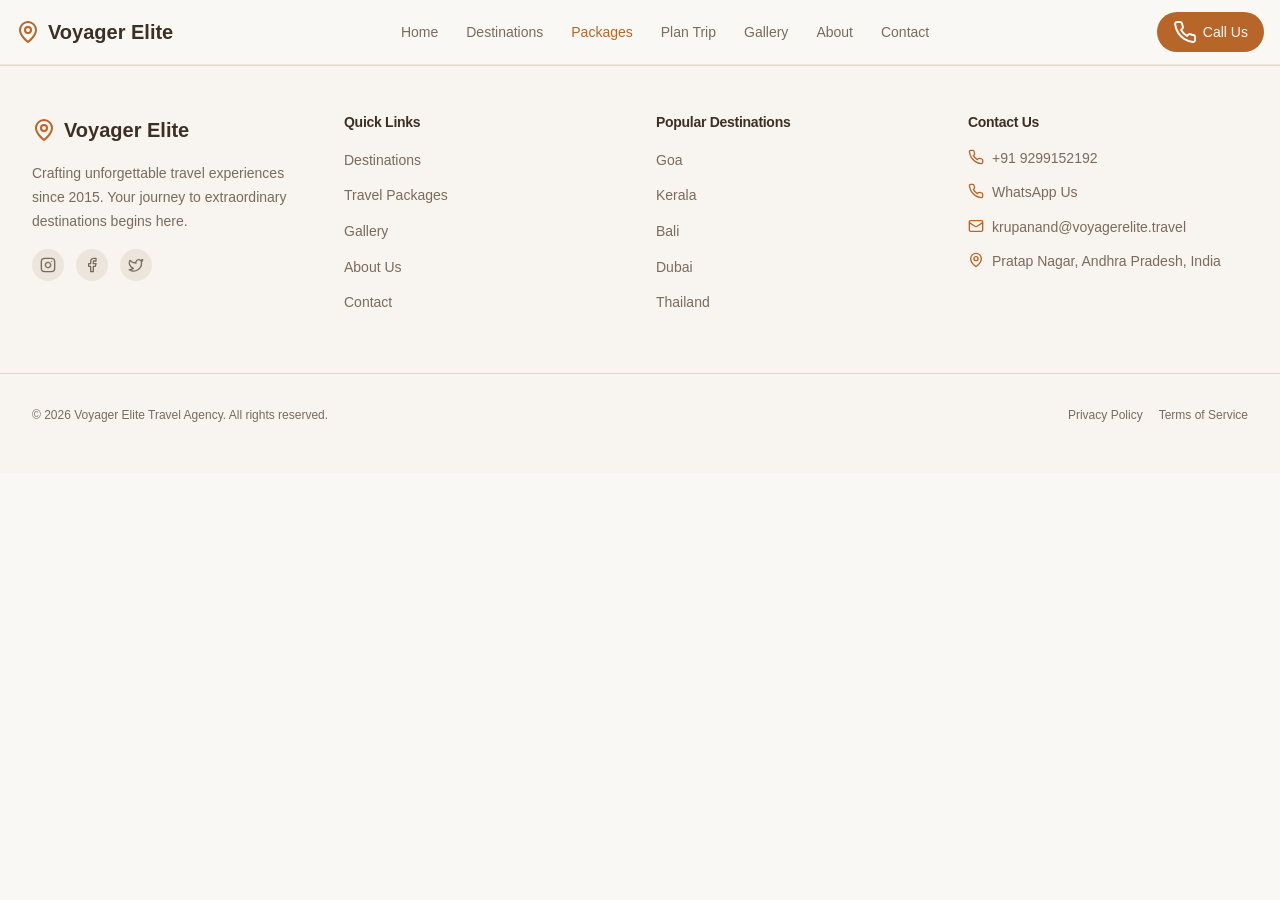
==== package/index.html @ 2c1c0d77 "Add files via upload" ====
<!DOCTYPE html>
<html lang="en">
<head>
  <meta charset="utf-8">
  <meta name="viewport" content="width=device-width, initial-scale=1.0">
  <title>Loading...</title>
  <meta name="description" content="">
  <meta property="og:title" content="Loading...">
  <link rel="stylesheet" href="../css/styles.css">
</head>
<body>
  <div id="site-header"></div>
  <main id="package-detail"></main>
  <div id="site-footer"></div>
  <script src="../js/config.js"></script>
  <script src="../js/data.js"></script>
  <script src="../js/layout.js"></script>
  <script src="../js/forms.js"></script>
  <script src="../js/app.js"></script>
  <script>
    VE.initLayout("packages");
    VE_APP.renderPackageDetail();
  </script>

  <div id="toast"></div>
</body>
</html>
---- css/styles.css ----
/* Voyager Elite — Static Site Styles */
:root {
  --radius: 0.75rem;
  --background: #faf8f5;
  --foreground: #3d2f24;
  --card: #ffffff;
  --primary: #b8652a;
  --primary-foreground: #faf8f5;
  --secondary: #f0ebe3;
  --muted: #ebe5dc;
  --muted-foreground: #7a6b5c;
  --border: #e0d8cc;
  --destructive: #c0392b;
  --shadow: 0 10px 25px -5px rgba(61, 47, 36, 0.08);
  --shadow-lg: 0 20px 40px -10px rgba(61, 47, 36, 0.12);
}

*, *::before, *::after { box-sizing: border-box; margin: 0; padding: 0; }

html { scroll-behavior: smooth; }

body {
  font-family: -apple-system, BlinkMacSystemFont, "Segoe UI", Roboto, "Helvetica Neue", Arial, sans-serif;
  background: var(--background);
  color: var(--foreground);
  line-height: 1.6;
  -webkit-font-smoothing: antialiased;
}

img { max-width: 100%; display: block; }
a { color: inherit; text-decoration: none; }
ul { list-style: none; }

h1, h2, h3, h4 { font-weight: 600; letter-spacing: -0.02em; line-height: 1.2; }

.container { max-width: 80rem; margin: 0 auto; padding: 0 1rem; }
@media (min-width: 640px) { .container { padding: 0 1.5rem; } }
@media (min-width: 1024px) { .container { padding: 0 2rem; } }

/* Header */
.site-header {
  position: sticky; top: 0; z-index: 50;
  background: rgba(250, 248, 245, 0.85);
  backdrop-filter: blur(12px);
  border-bottom: 1px solid rgba(224, 216, 204, 0.6);
}
.header-inner {
  display: flex; align-items: center; justify-content: space-between;
  height: 4rem; max-width: 80rem; margin: 0 auto; padding: 0 1rem;
}
.logo { display: flex; align-items: center; gap: 0.5rem; font-size: 1.25rem; font-weight: 600; }
.logo svg { color: var(--primary); width: 1.5rem; height: 1.5rem; }
.nav-desktop { display: none; gap: 0.25rem; }
@media (min-width: 768px) { .nav-desktop { display: flex; } }
.nav-desktop a {
  padding: 0.5rem 0.75rem; font-size: 0.875rem; border-radius: 0.375rem;
  color: var(--muted-foreground); transition: color 0.2s;
}
.nav-desktop a:hover, .nav-desktop a.active { color: var(--primary); font-weight: 500; }
.btn-call {
  display: none; align-items: center; gap: 0.375rem;
  background: var(--primary); color: var(--primary-foreground);
  padding: 0.5rem 1rem; border-radius: 9999px; font-size: 0.875rem; font-weight: 500;
  transition: background 0.2s;
}
@media (min-width: 768px) { .btn-call { display: inline-flex; } }
.btn-call:hover { background: #a05824; }
.menu-toggle { display: flex; padding: 0.5rem; border: none; background: none; cursor: pointer; }
@media (min-width: 768px) { .menu-toggle { display: none; } }
.nav-mobile {
  display: none; border-top: 1px solid var(--border); padding: 0.5rem 1rem 1rem;
  background: var(--background);
}
.nav-mobile.open { display: block; }
.nav-mobile a {
  display: block; padding: 0.625rem 0.75rem; font-size: 0.875rem;
  color: var(--muted-foreground); border-radius: 0.375rem;
}
.nav-mobile a:hover, .nav-mobile a.active { background: rgba(184, 101, 42, 0.1); color: var(--primary); }

/* Footer */
.site-footer { border-top: 1px solid var(--border); background: rgba(240, 235, 227, 0.3); padding: 3rem 0; }
.footer-grid { display: grid; gap: 2rem; }
@media (min-width: 768px) { .footer-grid { grid-template-columns: repeat(2, 1fr); } }
@media (min-width: 1024px) { .footer-grid { grid-template-columns: repeat(4, 1fr); } }
.footer-brand p { font-size: 0.875rem; color: var(--muted-foreground); margin-top: 1rem; line-height: 1.7; }
.social-links { display: flex; gap: 0.75rem; margin-top: 1rem; }
.social-links a {
  display: flex; align-items: center; justify-content: center;
  width: 2rem; height: 2rem; border-radius: 9999px;
  background: var(--muted); color: var(--muted-foreground); transition: color 0.2s;
}
.social-links a:hover { color: var(--primary); }
.footer-col h4 { font-size: 0.875rem; margin-bottom: 1rem; }
.footer-col ul li { margin-bottom: 0.625rem; }
.footer-col a { font-size: 0.875rem; color: var(--muted-foreground); transition: color 0.2s; }
.footer-col a:hover { color: var(--foreground); }
.footer-contact a, .footer-contact p {
  display: flex; align-items: flex-start; gap: 0.5rem;
  font-size: 0.875rem; color: var(--muted-foreground); margin-bottom: 0.75rem;
}
.footer-contact svg { color: var(--primary); flex-shrink: 0; width: 1rem; height: 1rem; margin-top: 0.125rem; }
.footer-bottom {
  margin-top: 3rem; padding-top: 2rem; border-top: 1px solid var(--border);
  display: flex; flex-direction: column; align-items: center; gap: 1rem;
  font-size: 0.75rem; color: var(--muted-foreground);
}
@media (min-width: 640px) { .footer-bottom { flex-direction: row; justify-content: space-between; } }

/* Buttons */
.btn {
  display: inline-flex; align-items: center; justify-content: center; gap: 0.5rem;
  padding: 0.625rem 1.25rem; border-radius: var(--radius); font-size: 0.875rem;
  font-weight: 500; border: none; cursor: pointer; transition: all 0.2s;
}
.btn-primary { background: var(--primary); color: var(--primary-foreground); }
.btn-primary:hover { background: #a05824; }
.btn-outline { background: transparent; border: 1px solid var(--border); color: var(--foreground); }
.btn-outline:hover { background: var(--secondary); }
.btn-white { background: rgba(255,255,255,0.1); border: 2px solid rgba(255,255,255,0.4); color: white; backdrop-filter: blur(4px); }
.btn-white:hover { background: rgba(255,255,255,0.2); }
.btn-rounded { border-radius: 9999px; }
.btn-lg { padding: 0.75rem 1.5rem; }
.btn:disabled { opacity: 0.6; cursor: not-allowed; }
.btn-full { width: 100%; }

/* Cards */
.card {
  background: var(--card); border-radius: 1rem; overflow: hidden;
  box-shadow: var(--shadow); transition: box-shadow 0.3s, transform 0.3s;
}
.card:hover { box-shadow: var(--shadow-lg); }
.card-body { padding: 1.25rem; }
.card-flat { background: rgba(240, 235, 227, 0.3); box-shadow: none; }

/* Hero sections */
.page-hero {
  position: relative; height: 20rem; overflow: hidden;
}
@media (min-width: 640px) { .page-hero { height: 25rem; } }
.page-hero img { width: 100%; height: 100%; object-fit: cover; }
.page-hero .overlay {
  position: absolute; inset: 0; background: rgba(0,0,0,0.5);
  display: flex; flex-direction: column; align-items: center; justify-content: center;
  text-align: center; color: white; padding: 1rem;
}
.page-hero h1 { font-size: 2rem; }
@media (min-width: 640px) { .page-hero h1 { font-size: 3rem; } }
.page-hero p { margin-top: 0.75rem; max-width: 36rem; font-size: 1.125rem; color: rgba(255,255,255,0.9); }

.home-hero { height: 600px; }
@media (min-width: 640px) { .home-hero { height: 700px; } }
.hero-slide {
  position: absolute; inset: 0; opacity: 0; transition: opacity 1s;
}
.hero-slide.active { opacity: 1; }
.hero-slide img { width: 100%; height: 100%; object-fit: cover; }
.hero-slide .gradient {
  position: absolute; inset: 0;
  background: linear-gradient(to top, rgba(0,0,0,0.7), rgba(0,0,0,0.3), transparent);
}
.hero-content {
  position: relative; z-index: 10; display: flex; flex-direction: column;
  align-items: center; justify-content: center; height: 100%;
  text-align: center; color: white; padding: 1rem;
}
.hero-content h1 { font-size: 2.25rem; max-width: 56rem; }
@media (min-width: 640px) { .hero-content h1 { font-size: 3rem; } }
@media (min-width: 768px) { .hero-content h1 { font-size: 3.75rem; } }
.hero-content p { margin-top: 1rem; max-width: 42rem; font-size: 1.125rem; color: rgba(255,255,255,0.9); }
@media (min-width: 640px) { .hero-content p { font-size: 1.25rem; } }
.hero-actions { margin-top: 2rem; display: flex; flex-wrap: wrap; gap: 1rem; justify-content: center; }
.hero-dots {
  position: absolute; bottom: 2rem; left: 50%; transform: translateX(-50%);
  display: flex; gap: 0.5rem; z-index: 10;
}
.hero-dots button {
  width: 0.625rem; height: 0.625rem; border-radius: 9999px; border: none;
  background: rgba(255,255,255,0.5); cursor: pointer; transition: all 0.3s; padding: 0;
}
.hero-dots button.active { background: white; width: 2rem; }

/* Sections */
.section { padding: 4rem 0; }
@media (min-width: 640px) { .section { padding: 6rem 0; } }
.section-header { margin-bottom: 2rem; }
.section-header.center { text-align: center; }
.section-header h2 { font-size: 1.875rem; }
@media (min-width: 640px) { .section-header h2 { font-size: 2.25rem; } }
.section-header p { margin-top: 0.5rem; color: var(--muted-foreground); }
.section-header.center p { max-width: 42rem; margin-left: auto; margin-right: auto; }

/* Grids */
.grid-2 { display: grid; gap: 1.5rem; }
@media (min-width: 640px) { .grid-2 { grid-template-columns: repeat(2, 1fr); } }
.grid-3 { display: grid; gap: 1.5rem; }
@media (min-width: 640px) { .grid-3 { grid-template-columns: repeat(2, 1fr); } }
@media (min-width: 1024px) { .grid-3 { grid-template-columns: repeat(3, 1fr); } }
.grid-4 { display: grid; gap: 1.5rem; }
@media (min-width: 640px) { .grid-4 { grid-template-columns: repeat(2, 1fr); } }
@media (min-width: 1024px) { .grid-4 { grid-template-columns: repeat(4, 1fr); } }

/* Package cards */
.pkg-scroll-wrap { position: relative; }
.pkg-scroll {
  display: flex; gap: 1.5rem; overflow-x: auto; padding-bottom: 1rem;
  scroll-snap-type: x mandatory; scrollbar-width: none;
}
.pkg-scroll::-webkit-scrollbar { display: none; }
.pkg-card { min-width: 300px; max-width: 340px; flex-shrink: 0; scroll-snap-align: start; }
.pkg-card .img-wrap { position: relative; height: 12rem; overflow: hidden; }
.pkg-card img { width: 100%; height: 100%; object-fit: cover; transition: transform 0.5s; }
.pkg-card:hover img { transform: scale(1.1); }
.badge {
  position: absolute; top: 0.75rem; right: 0.75rem;
  background: rgba(255,255,255,0.9); padding: 0.25rem 0.75rem;
  border-radius: 9999px; font-size: 0.75rem; font-weight: 500;
}
.badge-featured { left: 0.75rem; right: auto; background: var(--primary); color: white; }
.price { font-size: 1.125rem; font-weight: 700; color: var(--primary); }
.price small { font-size: 0.75rem; font-weight: 400; color: var(--muted-foreground); }
.meta { display: flex; gap: 0.75rem; font-size: 0.75rem; color: var(--muted-foreground); margin-top: 0.75rem; }
.meta span { display: flex; align-items: center; gap: 0.25rem; }
.scroll-btns { display: none; gap: 0.5rem; }
@media (min-width: 640px) { .scroll-btns { display: flex; } }
.scroll-btns button {
  width: 2.5rem; height: 2.5rem; border: 1px solid var(--border);
  border-radius: var(--radius); background: var(--card); cursor: pointer;
  display: flex; align-items: center; justify-content: center;
}

/* Destination cards */
.dest-card .img-wrap { aspect-ratio: 16/10; overflow: hidden; }
.dest-card img { width: 100%; height: 100%; object-fit: cover; transition: transform 0.7s; }
.dest-card:hover img { transform: scale(1.1); }
.link-arrow { display: inline-flex; align-items: center; gap: 0.25rem; font-size: 0.875rem; font-weight: 500; color: var(--primary); margin-top: 0.75rem; }

/* Forms */
.form-group { margin-bottom: 1rem; }
.form-group label { display: block; font-size: 0.875rem; font-weight: 500; margin-bottom: 0.375rem; }
.form-group input, .form-group textarea, .form-group select {
  width: 100%; padding: 0.625rem 0.75rem; border: 1px solid var(--border);
  border-radius: var(--radius); font-size: 0.875rem; background: var(--card);
  color: var(--foreground); font-family: inherit;
}
.form-group input:focus, .form-group textarea:focus { outline: 2px solid var(--primary); outline-offset: 1px; }
.form-row { display: grid; gap: 1rem; }
@media (min-width: 640px) { .form-row { grid-template-columns: 1fr 1fr; } }

/* Detail pages */
.detail-hero { height: 400px; }
@media (min-width: 640px) { .detail-hero { height: 520px; } }
.detail-hero .overlay-bottom {
  position: absolute; inset: 0;
  background: linear-gradient(to top, rgba(0,0,0,0.7), rgba(0,0,0,0.3), transparent);
}
.detail-hero .content {
  position: absolute; bottom: 0; left: 0; right: 0;
  padding: 1.5rem; color: white;
}
@media (min-width: 640px) { .detail-hero .content { padding: 3rem; } }
.back-link { display: inline-flex; align-items: center; gap: 0.25rem; font-size: 0.875rem; color: rgba(255,255,255,0.8); margin-bottom: 1rem; }
.back-link:hover { color: white; }
.detail-layout { display: grid; gap: 3rem; }
@media (min-width: 1024px) { .detail-layout { grid-template-columns: 2fr 1fr; } }
.highlight-item {
  display: flex; gap: 0.75rem; padding: 1rem; border-radius: 0.5rem;
  background: rgba(240, 235, 227, 0.3);
}
.todo-item {
  display: flex; gap: 0.75rem; padding: 1rem; border: 1px solid var(--border); border-radius: 0.5rem;
}
.todo-num {
  width: 1.5rem; height: 1.5rem; border-radius: 9999px; flex-shrink: 0;
  background: rgba(184, 101, 42, 0.1); color: var(--primary);
  display: flex; align-items: center; justify-content: center; font-size: 0.75rem; font-weight: 600;
}
.gallery-grid { display: grid; gap: 0.75rem; grid-template-columns: repeat(2, 1fr); }
@media (min-width: 1024px) { .gallery-grid { grid-template-columns: repeat(3, 1fr); } }
.gallery-grid img { width: 100%; aspect-ratio: 4/3; object-fit: cover; border-radius: 0.5rem; transition: transform 0.5s; }
.gallery-grid img:hover { transform: scale(1.05); }
.sidebar-card { position: sticky; top: 6rem; }
.sidebar-card .price-big { font-size: 1.875rem; font-weight: 700; color: var(--primary); }
.info-row { display: flex; justify-content: space-between; font-size: 0.875rem; padding: 0.375rem 0; }
.info-row span:first-child { color: var(--muted-foreground); }

.itinerary-day { display: flex; gap: 1rem; padding: 1.25rem; }
.day-num {
  width: 2.5rem; height: 2.5rem; border-radius: 9999px; flex-shrink: 0;
  background: rgba(184, 101, 42, 0.1); color: var(--primary);
  display: flex; align-items: center; justify-content: center; font-weight: 700; font-size: 0.875rem;
}
.inclusion-card { padding: 1.25rem; border-radius: var(--radius); }
.inclusion-card.green { background: rgba(34, 197, 94, 0.05); }
.inclusion-card.red { background: rgba(239, 68, 68, 0.05); }
.inclusion-card li { display: flex; gap: 0.5rem; font-size: 0.875rem; color: var(--muted-foreground); margin-bottom: 0.5rem; }

/* Gallery masonry */
.gallery-filters { display: flex; flex-wrap: wrap; gap: 0.5rem; justify-content: center; margin-bottom: 2rem; }
.filter-pill {
  padding: 0.5rem 1rem; border-radius: 9999px; font-size: 0.875rem; font-weight: 500;
  border: none; cursor: pointer; background: var(--secondary); color: var(--foreground);
  transition: all 0.2s;
}
.filter-pill.active { background: var(--primary); color: white; }
.masonry { columns: 1; column-gap: 1rem; }
@media (min-width: 640px) { .masonry { columns: 2; } }
@media (min-width: 1024px) { .masonry { columns: 3; } }
.masonry-item {
  break-inside: avoid; margin-bottom: 1rem; border-radius: 0.75rem;
  overflow: hidden; position: relative; cursor: pointer;
}
.masonry-item img { width: 100%; transition: transform 0.7s; }
.masonry-item:hover img { transform: scale(1.1); }
.masonry-item .caption {
  position: absolute; bottom: 0; left: 0; right: 0; padding: 1rem;
  background: linear-gradient(to top, rgba(0,0,0,0.6), transparent);
  color: white; opacity: 0; transition: opacity 0.3s;
}
.masonry-item:hover .caption { opacity: 1; }

/* Testimonials */
.testimonial-card { padding: 1.5rem; }
.stars { display: flex; gap: 0.125rem; margin-bottom: 0.75rem; color: var(--primary); }
.testimonial-author { display: flex; align-items: center; gap: 0.75rem; margin-top: 1rem; }
.avatar {
  width: 2.25rem; height: 2.25rem; border-radius: 9999px;
  background: rgba(184, 101, 42, 0.1); color: var(--primary);
  display: flex; align-items: center; justify-content: center; font-weight: 600; font-size: 0.875rem;
}

/* Stats */
.stats-bar { background: rgba(184, 101, 42, 0.05); border-radius: 1rem; padding: 2rem; text-align: center; }
.stats-bar .stat-value { font-size: 1.875rem; font-weight: 700; color: var(--primary); }
.stats-bar .stat-label { font-size: 0.875rem; color: var(--muted-foreground); margin-top: 0.25rem; }

/* Contact methods */
.contact-method {
  display: block; text-align: center; padding: 1.5rem; border-radius: 0.75rem;
  border: 1px solid var(--border); background: var(--card); transition: box-shadow 0.2s;
}
.contact-method:hover { box-shadow: var(--shadow); }
.contact-icon {
  width: 3rem; height: 3rem; border-radius: 9999px; margin: 0 auto;
  display: flex; align-items: center; justify-content: center;
}
.contact-icon.blue { background: #eff6ff; color: #2563eb; }
.contact-icon.green { background: #f0fdf4; color: #16a34a; }
.contact-icon.amber { background: #fffbeb; color: #d97706; }
.contact-icon.red { background: #fef2f2; color: #dc2626; }

/* Modal */
.modal-overlay {
  display: none; position: fixed; inset: 0; z-index: 100;
  background: rgba(0,0,0,0.5); align-items: center; justify-content: center; padding: 1rem;
}
.modal-overlay.open { display: flex; }
.modal {
  background: var(--card); border-radius: 1rem; padding: 1.5rem;
  max-width: 28rem; width: 100%; max-height: 90vh; overflow-y: auto;
  box-shadow: var(--shadow-lg);
}
.modal-header { display: flex; justify-content: space-between; align-items: center; margin-bottom: 1rem; }
.modal-close { background: none; border: none; font-size: 1.5rem; cursor: pointer; color: var(--muted-foreground); }

/* Toast */
.toast {
  position: fixed; bottom: 1.5rem; right: 1.5rem; z-index: 200;
  padding: 0.75rem 1.25rem; border-radius: var(--radius);
  background: var(--foreground); color: var(--background);
  font-size: 0.875rem; opacity: 0; transform: translateY(1rem);
  transition: all 0.3s; pointer-events: none;
}
.toast.show { opacity: 1; transform: translateY(0); }
.toast.error { background: var(--destructive); color: white; }

/* Utilities */
.text-muted { color: var(--muted-foreground); }
.text-sm { font-size: 0.875rem; }
.text-center { text-align: center; }
.line-clamp-2 { display: -webkit-box; -webkit-line-clamp: 2; -webkit-box-orient: vertical; overflow: hidden; }
.flex-between { display: flex; align-items: flex-end; justify-content: space-between; }
.bg-tint { background: rgba(184, 101, 42, 0.05); }
.mt-2 { margin-top: 0.5rem; }
.mt-4 { margin-top: 1rem; }
.mt-6 { margin-top: 1.5rem; }
.mt-8 { margin-top: 2rem; }
.mb-4 { margin-bottom: 1rem; }
.space-y-4 > * + * { margin-top: 1rem; }
.space-y-6 > * + * { margin-top: 1.5rem; }
.hidden { display: none; }
.checkbox-group { display: flex; flex-wrap: wrap; gap: 0.75rem; }
.checkbox-label { display: flex; align-items: center; gap: 0.5rem; font-size: 0.875rem; cursor: pointer; }
.success-card { text-align: center; padding: 2.5rem; }
.success-card svg { width: 3.5rem; height: 3.5rem; color: var(--primary); margin: 0 auto; }
.map-embed { aspect-ratio: 4/3; width: 100%; border: 0; border-radius: var(--radius); }
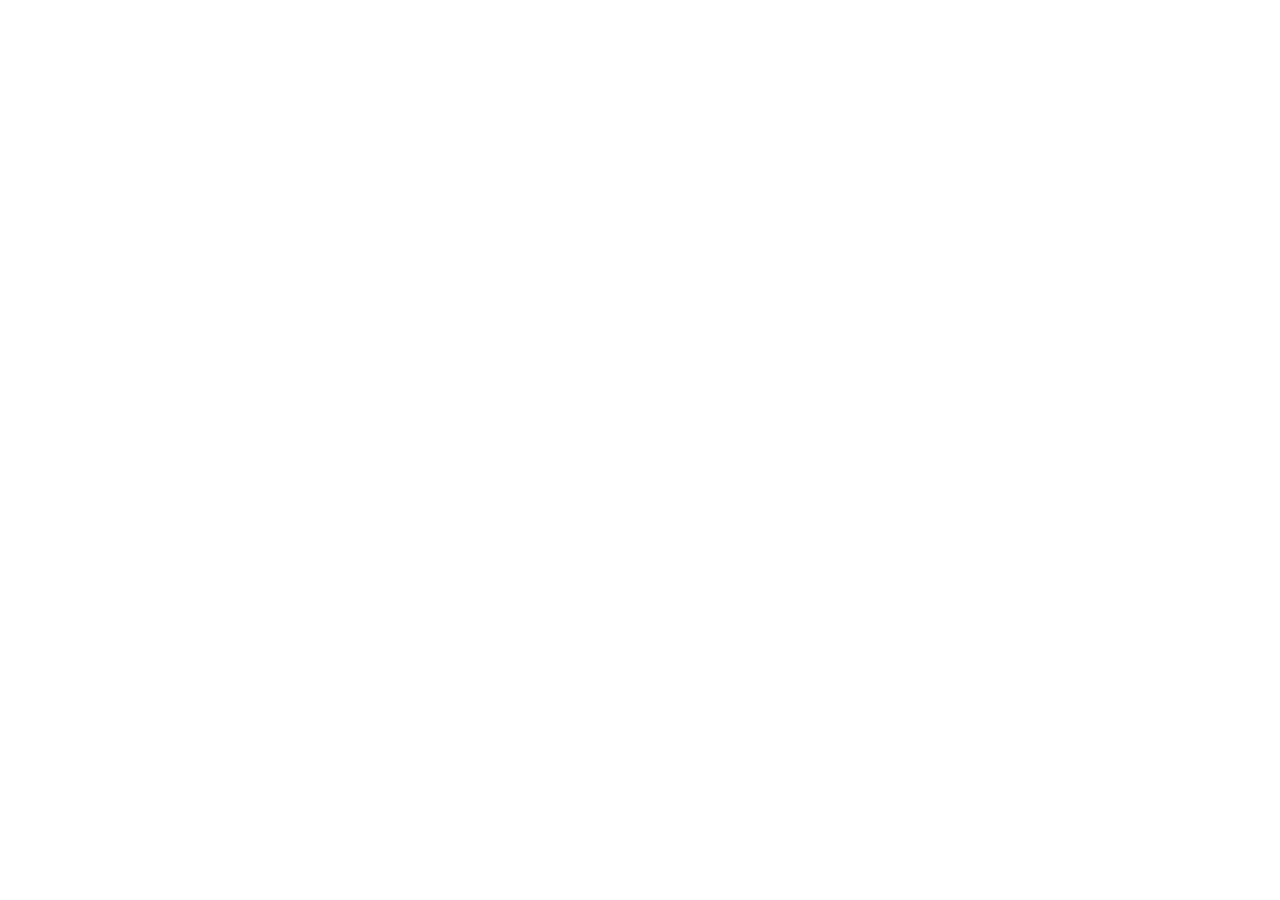
==== commit 0e7ad23a: "Add files via upload" ====
--- a/package/index.html
+++ b/package/index.html
@@ -6,17 +6,17 @@
   <title>Loading...</title>
   <meta name="description" content="">
   <meta property="og:title" content="Loading...">
-  <link rel="stylesheet" href="../css/styles.css">
+  <link rel="stylesheet" href="/voyager-elite-static/css/styles.css">
 </head>
 <body>
   <div id="site-header"></div>
   <main id="package-detail"></main>
   <div id="site-footer"></div>
-  <script src="../js/config.js"></script>
-  <script src="../js/data.js"></script>
-  <script src="../js/layout.js"></script>
-  <script src="../js/forms.js"></script>
-  <script src="../js/app.js"></script>
+  <script src="/voyager-elite-static/js/config.js"></script>
+  <script src="/voyager-elite-static/js/data.js"></script>
+  <script src="/voyager-elite-static/js/layout.js"></script>
+  <script src="/voyager-elite-static/js/forms.js"></script>
+  <script src="/voyager-elite-static/js/app.js"></script>
   <script>
     VE.initLayout("packages");
     VE_APP.renderPackageDetail();
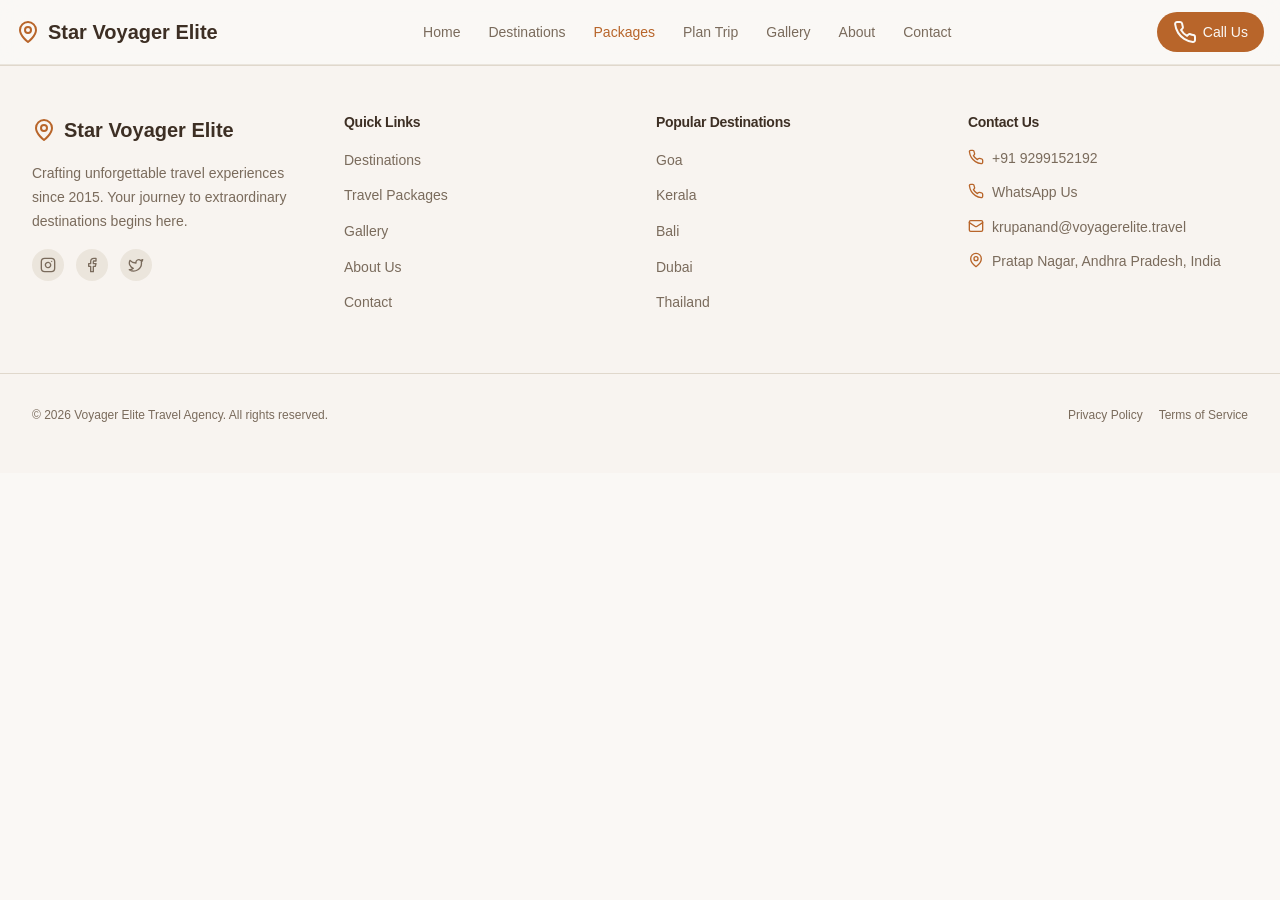
==== commit fd63a917: "Add files via upload" ====
--- a/package/index.html
+++ b/package/index.html
@@ -6,17 +6,17 @@
   <title>Loading...</title>
   <meta name="description" content="">
   <meta property="og:title" content="Loading...">
-  <link rel="stylesheet" href="/voyager-elite-static/css/styles.css">
+  <link rel="stylesheet" href="../css/styles.css">
 </head>
 <body>
   <div id="site-header"></div>
   <main id="package-detail"></main>
   <div id="site-footer"></div>
-  <script src="/voyager-elite-static/js/config.js"></script>
-  <script src="/voyager-elite-static/js/data.js"></script>
-  <script src="/voyager-elite-static/js/layout.js"></script>
-  <script src="/voyager-elite-static/js/forms.js"></script>
-  <script src="/voyager-elite-static/js/app.js"></script>
+  <script src="../js/config.js"></script>
+  <script src="../js/data.js"></script>
+  <script src="../js/layout.js"></script>
+  <script src="../js/forms.js"></script>
+  <script src="../js/app.js"></script>
   <script>
     VE.initLayout("packages");
     VE_APP.renderPackageDetail();
--- a/css/styles.css
+++ b/css/styles.css
@@ -0,0 +1,402 @@
+/* Voyager Elite — Static Site Styles */
+:root {
+  --radius: 0.75rem;
+  --background: #faf8f5;
+  --foreground: #3d2f24;
+  --card: #ffffff;
+  --primary: #b8652a;
+  --primary-foreground: #faf8f5;
+  --secondary: #f0ebe3;
+  --muted: #ebe5dc;
+  --muted-foreground: #7a6b5c;
+  --border: #e0d8cc;
+  --destructive: #c0392b;
+  --shadow: 0 10px 25px -5px rgba(61, 47, 36, 0.08);
+  --shadow-lg: 0 20px 40px -10px rgba(61, 47, 36, 0.12);
+}
+
+*, *::before, *::after { box-sizing: border-box; margin: 0; padding: 0; }
+
+html { scroll-behavior: smooth; }
+
+body {
+  font-family: -apple-system, BlinkMacSystemFont, "Segoe UI", Roboto, "Helvetica Neue", Arial, sans-serif;
+  background: var(--background);
+  color: var(--foreground);
+  line-height: 1.6;
+  -webkit-font-smoothing: antialiased;
+}
+
+img { max-width: 100%; display: block; }
+a { color: inherit; text-decoration: none; }
+ul { list-style: none; }
+
+h1, h2, h3, h4 { font-weight: 600; letter-spacing: -0.02em; line-height: 1.2; }
+
+.container { max-width: 80rem; margin: 0 auto; padding: 0 1rem; }
+@media (min-width: 640px) { .container { padding: 0 1.5rem; } }
+@media (min-width: 1024px) { .container { padding: 0 2rem; } }
+
+/* Header */
+.site-header {
+  position: sticky; top: 0; z-index: 50;
+  background: rgba(250, 248, 245, 0.85);
+  backdrop-filter: blur(12px);
+  border-bottom: 1px solid rgba(224, 216, 204, 0.6);
+}
+.header-inner {
+  display: flex; align-items: center; justify-content: space-between;
+  height: 4rem; max-width: 80rem; margin: 0 auto; padding: 0 1rem;
+}
+.logo { display: flex; align-items: center; gap: 0.5rem; font-size: 1.25rem; font-weight: 600; }
+.logo svg { color: var(--primary); width: 1.5rem; height: 1.5rem; }
+.nav-desktop { display: none; gap: 0.25rem; }
+@media (min-width: 768px) { .nav-desktop { display: flex; } }
+.nav-desktop a {
+  padding: 0.5rem 0.75rem; font-size: 0.875rem; border-radius: 0.375rem;
+  color: var(--muted-foreground); transition: color 0.2s;
+}
+.nav-desktop a:hover, .nav-desktop a.active { color: var(--primary); font-weight: 500; }
+.btn-call {
+  display: none; align-items: center; gap: 0.375rem;
+  background: var(--primary); color: var(--primary-foreground);
+  padding: 0.5rem 1rem; border-radius: 9999px; font-size: 0.875rem; font-weight: 500;
+  transition: background 0.2s;
+}
+@media (min-width: 768px) { .btn-call { display: inline-flex; } }
+.btn-call:hover { background: #a05824; }
+.menu-toggle { display: flex; padding: 0.5rem; border: none; background: none; cursor: pointer; }
+@media (min-width: 768px) { .menu-toggle { display: none; } }
+.nav-mobile {
+  display: none; border-top: 1px solid var(--border); padding: 0.5rem 1rem 1rem;
+  background: var(--background);
+}
+.nav-mobile.open { display: block; }
+.nav-mobile a {
+  display: block; padding: 0.625rem 0.75rem; font-size: 0.875rem;
+  color: var(--muted-foreground); border-radius: 0.375rem;
+}
+.nav-mobile a:hover, .nav-mobile a.active { background: rgba(184, 101, 42, 0.1); color: var(--primary); }
+
+/* Footer */
+.site-footer { border-top: 1px solid var(--border); background: rgba(240, 235, 227, 0.3); padding: 3rem 0; }
+.footer-grid { display: grid; gap: 2rem; }
+@media (min-width: 768px) { .footer-grid { grid-template-columns: repeat(2, 1fr); } }
+@media (min-width: 1024px) { .footer-grid { grid-template-columns: repeat(4, 1fr); } }
+.footer-brand p { font-size: 0.875rem; color: var(--muted-foreground); margin-top: 1rem; line-height: 1.7; }
+.social-links { display: flex; gap: 0.75rem; margin-top: 1rem; }
+.social-links a {
+  display: flex; align-items: center; justify-content: center;
+  width: 2rem; height: 2rem; border-radius: 9999px;
+  background: var(--muted); color: var(--muted-foreground); transition: color 0.2s;
+}
+.social-links a:hover { color: var(--primary); }
+.footer-col h4 { font-size: 0.875rem; margin-bottom: 1rem; }
+.footer-col ul li { margin-bottom: 0.625rem; }
+.footer-col a { font-size: 0.875rem; color: var(--muted-foreground); transition: color 0.2s; }
+.footer-col a:hover { color: var(--foreground); }
+.footer-contact a, .footer-contact p {
+  display: flex; align-items: flex-start; gap: 0.5rem;
+  font-size: 0.875rem; color: var(--muted-foreground); margin-bottom: 0.75rem;
+}
+.footer-contact svg { color: var(--primary); flex-shrink: 0; width: 1rem; height: 1rem; margin-top: 0.125rem; }
+.footer-bottom {
+  margin-top: 3rem; padding-top: 2rem; border-top: 1px solid var(--border);
+  display: flex; flex-direction: column; align-items: center; gap: 1rem;
+  font-size: 0.75rem; color: var(--muted-foreground);
+}
+@media (min-width: 640px) { .footer-bottom { flex-direction: row; justify-content: space-between; } }
+
+/* Buttons */
+.btn {
+  display: inline-flex; align-items: center; justify-content: center; gap: 0.5rem;
+  padding: 0.625rem 1.25rem; border-radius: var(--radius); font-size: 0.875rem;
+  font-weight: 500; border: none; cursor: pointer; transition: all 0.2s;
+}
+.btn-primary { background: var(--primary); color: var(--primary-foreground); }
+.btn-primary:hover { background: #a05824; }
+.btn-outline { background: transparent; border: 1px solid var(--border); color: var(--foreground); }
+.btn-outline:hover { background: var(--secondary); }
+.btn-white { background: rgba(255,255,255,0.1); border: 2px solid rgba(255,255,255,0.4); color: white; backdrop-filter: blur(4px); }
+.btn-white:hover { background: rgba(255,255,255,0.2); }
+.btn-rounded { border-radius: 9999px; }
+.btn-lg { padding: 0.75rem 1.5rem; }
+.btn:disabled { opacity: 0.6; cursor: not-allowed; }
+.btn-full { width: 100%; }
+
+/* Cards */
+.card {
+  background: var(--card); border-radius: 1rem; overflow: hidden;
+  box-shadow: var(--shadow); transition: box-shadow 0.3s, transform 0.3s;
+}
+.card:hover { box-shadow: var(--shadow-lg); }
+.card-body { padding: 1.25rem; }
+.card-flat { background: rgba(240, 235, 227, 0.3); box-shadow: none; }
+
+/* Hero sections */
+.page-hero {
+  position: relative; height: 20rem; overflow: hidden;
+}
+@media (min-width: 640px) { .page-hero { height: 25rem; } }
+.page-hero img { width: 100%; height: 100%; object-fit: cover; }
+.page-hero .overlay {
+  position: absolute; inset: 0; background: rgba(0,0,0,0.5);
+  display: flex; flex-direction: column; align-items: center; justify-content: center;
+  text-align: center; color: white; padding: 1rem;
+}
+.page-hero h1 { font-size: 2rem; }
+@media (min-width: 640px) { .page-hero h1 { font-size: 3rem; } }
+.page-hero p { margin-top: 0.75rem; max-width: 36rem; font-size: 1.125rem; color: rgba(255,255,255,0.9); }
+
+.home-hero { height: 600px; }
+@media (min-width: 640px) { .home-hero { height: 700px; } }
+.hero-slide {
+  position: absolute; inset: 0; opacity: 0; transition: opacity 1s;
+}
+.hero-slide.active { opacity: 1; }
+.hero-slide img { width: 100%; height: 100%; object-fit: cover; }
+.hero-slide .gradient {
+  position: absolute; inset: 0;
+  background: linear-gradient(to top, rgba(0,0,0,0.7), rgba(0,0,0,0.3), transparent);
+}
+.hero-content {
+  position: relative; z-index: 10; display: flex; flex-direction: column;
+  align-items: center; justify-content: center; height: 100%;
+  text-align: center; color: white; padding: 1rem;
+}
+.hero-content h1 { font-size: 2.25rem; max-width: 56rem; }
+@media (min-width: 640px) { .hero-content h1 { font-size: 3rem; } }
+@media (min-width: 768px) { .hero-content h1 { font-size: 3.75rem; } }
+.hero-content p { margin-top: 1rem; max-width: 42rem; font-size: 1.125rem; color: rgba(255,255,255,0.9); }
+@media (min-width: 640px) { .hero-content p { font-size: 1.25rem; } }
+.hero-actions { margin-top: 2rem; display: flex; flex-wrap: wrap; gap: 1rem; justify-content: center; }
+.hero-dots {
+  position: absolute; bottom: 2rem; left: 50%; transform: translateX(-50%);
+  display: flex; gap: 0.5rem; z-index: 10;
+}
+.hero-dots button {
+  width: 0.625rem; height: 0.625rem; border-radius: 9999px; border: none;
+  background: rgba(255,255,255,0.5); cursor: pointer; transition: all 0.3s; padding: 0;
+}
+.hero-dots button.active { background: white; width: 2rem; }
+
+/* Sections */
+.section { padding: 4rem 0; }
+@media (min-width: 640px) { .section { padding: 6rem 0; } }
+.section-header { margin-bottom: 2rem; }
+.section-header.center { text-align: center; }
+.section-header h2 { font-size: 1.875rem; }
+@media (min-width: 640px) { .section-header h2 { font-size: 2.25rem; } }
+.section-header p { margin-top: 0.5rem; color: var(--muted-foreground); }
+.section-header.center p { max-width: 42rem; margin-left: auto; margin-right: auto; }
+
+/* Grids */
+.grid-2 { display: grid; gap: 1.5rem; }
+@media (min-width: 640px) { .grid-2 { grid-template-columns: repeat(2, 1fr); } }
+.grid-3 { display: grid; gap: 1.5rem; }
+@media (min-width: 640px) { .grid-3 { grid-template-columns: repeat(2, 1fr); } }
+@media (min-width: 1024px) { .grid-3 { grid-template-columns: repeat(3, 1fr); } }
+.grid-4 { display: grid; gap: 1.5rem; }
+@media (min-width: 640px) { .grid-4 { grid-template-columns: repeat(2, 1fr); } }
+@media (min-width: 1024px) { .grid-4 { grid-template-columns: repeat(4, 1fr); } }
+
+/* Package cards */
+.pkg-scroll-wrap { position: relative; }
+.pkg-scroll {
+  display: flex; gap: 1.5rem; overflow-x: auto; padding-bottom: 1rem;
+  scroll-snap-type: x mandatory; scrollbar-width: none;
+}
+.pkg-scroll::-webkit-scrollbar { display: none; }
+.pkg-card { min-width: 300px; max-width: 340px; flex-shrink: 0; scroll-snap-align: start; }
+.pkg-card .img-wrap { position: relative; height: 12rem; overflow: hidden; }
+.pkg-card img { width: 100%; height: 100%; object-fit: cover; transition: transform 0.5s; }
+.pkg-card:hover img { transform: scale(1.1); }
+.badge {
+  position: absolute; top: 0.75rem; right: 0.75rem;
+  background: rgba(255,255,255,0.9); padding: 0.25rem 0.75rem;
+  border-radius: 9999px; font-size: 0.75rem; font-weight: 500;
+}
+.badge-featured { left: 0.75rem; right: auto; background: var(--primary); color: white; }
+.price { font-size: 1.125rem; font-weight: 700; color: var(--primary); }
+.price small { font-size: 0.75rem; font-weight: 400; color: var(--muted-foreground); }
+.meta { display: flex; gap: 0.75rem; font-size: 0.75rem; color: var(--muted-foreground); margin-top: 0.75rem; }
+.meta span { display: flex; align-items: center; gap: 0.25rem; }
+.scroll-btns { display: none; gap: 0.5rem; }
+@media (min-width: 640px) { .scroll-btns { display: flex; } }
+.scroll-btns button {
+  width: 2.5rem; height: 2.5rem; border: 1px solid var(--border);
+  border-radius: var(--radius); background: var(--card); cursor: pointer;
+  display: flex; align-items: center; justify-content: center;
+}
+
+/* Destination cards */
+.dest-card .img-wrap { aspect-ratio: 16/10; overflow: hidden; }
+.dest-card img { width: 100%; height: 100%; object-fit: cover; transition: transform 0.7s; }
+.dest-card:hover img { transform: scale(1.1); }
+.link-arrow { display: inline-flex; align-items: center; gap: 0.25rem; font-size: 0.875rem; font-weight: 500; color: var(--primary); margin-top: 0.75rem; }
+
+/* Forms */
+.form-group { margin-bottom: 1rem; }
+.form-group label { display: block; font-size: 0.875rem; font-weight: 500; margin-bottom: 0.375rem; }
+.form-group input, .form-group textarea, .form-group select {
+  width: 100%; padding: 0.625rem 0.75rem; border: 1px solid var(--border);
+  border-radius: var(--radius); font-size: 0.875rem; background: var(--card);
+  color: var(--foreground); font-family: inherit;
+}
+.form-group input:focus, .form-group textarea:focus { outline: 2px solid var(--primary); outline-offset: 1px; }
+.form-row { display: grid; gap: 1rem; }
+@media (min-width: 640px) { .form-row { grid-template-columns: 1fr 1fr; } }
+
+/* Detail pages */
+.detail-hero { height: 400px; }
+@media (min-width: 640px) { .detail-hero { height: 520px; } }
+.detail-hero .overlay-bottom {
+  position: absolute; inset: 0;
+  background: linear-gradient(to top, rgba(0,0,0,0.7), rgba(0,0,0,0.3), transparent);
+}
+.detail-hero .content {
+  position: absolute; bottom: 0; left: 0; right: 0;
+  padding: 1.5rem; color: white;
+}
+@media (min-width: 640px) { .detail-hero .content { padding: 3rem; } }
+.back-link { display: inline-flex; align-items: center; gap: 0.25rem; font-size: 0.875rem; color: rgba(255,255,255,0.8); margin-bottom: 1rem; }
+.back-link:hover { color: white; }
+.detail-layout { display: grid; gap: 3rem; }
+@media (min-width: 1024px) { .detail-layout { grid-template-columns: 2fr 1fr; } }
+.highlight-item {
+  display: flex; gap: 0.75rem; padding: 1rem; border-radius: 0.5rem;
+  background: rgba(240, 235, 227, 0.3);
+}
+.todo-item {
+  display: flex; gap: 0.75rem; padding: 1rem; border: 1px solid var(--border); border-radius: 0.5rem;
+}
+.todo-num {
+  width: 1.5rem; height: 1.5rem; border-radius: 9999px; flex-shrink: 0;
+  background: rgba(184, 101, 42, 0.1); color: var(--primary);
+  display: flex; align-items: center; justify-content: center; font-size: 0.75rem; font-weight: 600;
+}
+.gallery-grid { display: grid; gap: 0.75rem; grid-template-columns: repeat(2, 1fr); }
+@media (min-width: 1024px) { .gallery-grid { grid-template-columns: repeat(3, 1fr); } }
+.gallery-grid img { width: 100%; aspect-ratio: 4/3; object-fit: cover; border-radius: 0.5rem; transition: transform 0.5s; }
+.gallery-grid img:hover { transform: scale(1.05); }
+.sidebar-card { position: sticky; top: 6rem; }
+.sidebar-card .price-big { font-size: 1.875rem; font-weight: 700; color: var(--primary); }
+.info-row { display: flex; justify-content: space-between; font-size: 0.875rem; padding: 0.375rem 0; }
+.info-row span:first-child { color: var(--muted-foreground); }
+
+.itinerary-day { display: flex; gap: 1rem; padding: 1.25rem; }
+.day-num {
+  width: 2.5rem; height: 2.5rem; border-radius: 9999px; flex-shrink: 0;
+  background: rgba(184, 101, 42, 0.1); color: var(--primary);
+  display: flex; align-items: center; justify-content: center; font-weight: 700; font-size: 0.875rem;
+}
+.inclusion-card { padding: 1.25rem; border-radius: var(--radius); }
+.inclusion-card.green { background: rgba(34, 197, 94, 0.05); }
+.inclusion-card.red { background: rgba(239, 68, 68, 0.05); }
+.inclusion-card li { display: flex; gap: 0.5rem; font-size: 0.875rem; color: var(--muted-foreground); margin-bottom: 0.5rem; }
+
+/* Gallery masonry */
+.gallery-filters { display: flex; flex-wrap: wrap; gap: 0.5rem; justify-content: center; margin-bottom: 2rem; }
+.filter-pill {
+  padding: 0.5rem 1rem; border-radius: 9999px; font-size: 0.875rem; font-weight: 500;
+  border: none; cursor: pointer; background: var(--secondary); color: var(--foreground);
+  transition: all 0.2s;
+}
+.filter-pill.active { background: var(--primary); color: white; }
+.masonry { columns: 1; column-gap: 1rem; }
+@media (min-width: 640px) { .masonry { columns: 2; } }
+@media (min-width: 1024px) { .masonry { columns: 3; } }
+.masonry-item {
+  break-inside: avoid; margin-bottom: 1rem; border-radius: 0.75rem;
+  overflow: hidden; position: relative; cursor: pointer;
+}
+.masonry-item img { width: 100%; transition: transform 0.7s; }
+.masonry-item:hover img { transform: scale(1.1); }
+.masonry-item .caption {
+  position: absolute; bottom: 0; left: 0; right: 0; padding: 1rem;
+  background: linear-gradient(to top, rgba(0,0,0,0.6), transparent);
+  color: white; opacity: 0; transition: opacity 0.3s;
+}
+.masonry-item:hover .caption { opacity: 1; }
+
+/* Testimonials */
+.testimonial-card { padding: 1.5rem; }
+.stars { display: flex; gap: 0.125rem; margin-bottom: 0.75rem; color: var(--primary); }
+.testimonial-author { display: flex; align-items: center; gap: 0.75rem; margin-top: 1rem; }
+.avatar {
+  width: 2.25rem; height: 2.25rem; border-radius: 9999px;
+  background: rgba(184, 101, 42, 0.1); color: var(--primary);
+  display: flex; align-items: center; justify-content: center; font-weight: 600; font-size: 0.875rem;
+}
+
+/* Stats */
+.stats-bar { background: rgba(184, 101, 42, 0.05); border-radius: 1rem; padding: 2rem; text-align: center; }
+.stats-bar .stat-value { font-size: 1.875rem; font-weight: 700; color: var(--primary); }
+.stats-bar .stat-label { font-size: 0.875rem; color: var(--muted-foreground); margin-top: 0.25rem; }
+
+/* Contact methods */
+.contact-method {
+  display: block; text-align: center; padding: 1.5rem; border-radius: 0.75rem;
+  border: 1px solid var(--border); background: var(--card); transition: box-shadow 0.2s;
+}
+.contact-method:hover { box-shadow: var(--shadow); }
+.contact-icon {
+  width: 3rem; height: 3rem; border-radius: 9999px; margin: 0 auto;
+  display: flex; align-items: center; justify-content: center;
+}
+.contact-icon.blue { background: #eff6ff; color: #2563eb; }
+.contact-icon.green { background: #f0fdf4; color: #16a34a; }
+.contact-icon.amber { background: #fffbeb; color: #d97706; }
+.contact-icon.red { background: #fef2f2; color: #dc2626; }
+
+/* Modal */
+.modal-overlay {
+  display: none; position: fixed; inset: 0; z-index: 100;
+  background: rgba(0,0,0,0.5); align-items: center; justify-content: center; padding: 1rem;
+}
+.modal-overlay.open { display: flex; }
+.modal {
+  background: var(--card); border-radius: 1rem; padding: 1.5rem;
+  max-width: 28rem; width: 100%; max-height: 90vh; overflow-y: auto;
+  box-shadow: var(--shadow-lg);
+}
+.modal-header { display: flex; justify-content: space-between; align-items: center; margin-bottom: 1rem; }
+.modal-close { background: none; border: none; font-size: 1.5rem; cursor: pointer; color: var(--muted-foreground); }
+
+/* Toast */
+.toast {
+  position: fixed; bottom: 1.5rem; right: 1.5rem; z-index: 200;
+  padding: 0.75rem 1.25rem; border-radius: var(--radius);
+  background: var(--foreground); color: var(--background);
+  font-size: 0.875rem; opacity: 0; transform: translateY(1rem);
+  transition: all 0.3s; pointer-events: none;
+}
+.toast.show { opacity: 1; transform: translateY(0); }
+.toast.error { background: var(--destructive); color: white; }
+
+/* Autocomplete (nominatim) */
+.autocomplete-list { max-height: 18rem; overflow-y: auto; border: 1px solid var(--border); padding: 0.5rem; gap: 0.25rem; display: flex; flex-direction: column; }
+.autocomplete-item { padding: 0.5rem; border-radius: 0.5rem; cursor: pointer; background: var(--card); }
+.autocomplete-item:hover, .autocomplete-item.active { background: var(--primary); color: var(--primary-foreground); }
+.autocomplete-title { font-weight: 600; margin-bottom: 0.25rem; }
+
+/* Utilities */
+.text-muted { color: var(--muted-foreground); }
+.text-sm { font-size: 0.875rem; }
+.text-center { text-align: center; }
+.line-clamp-2 { display: -webkit-box; -webkit-line-clamp: 2; -webkit-box-orient: vertical; overflow: hidden; }
+.flex-between { display: flex; align-items: flex-end; justify-content: space-between; }
+.bg-tint { background: rgba(184, 101, 42, 0.05); }
+.mt-2 { margin-top: 0.5rem; }
+.mt-4 { margin-top: 1rem; }
+.mt-6 { margin-top: 1.5rem; }
+.mt-8 { margin-top: 2rem; }
+.mb-4 { margin-bottom: 1rem; }
+.space-y-4 > * + * { margin-top: 1rem; }
+.space-y-6 > * + * { margin-top: 1.5rem; }
+.hidden { display: none; }
+.checkbox-group { display: flex; flex-wrap: wrap; gap: 0.75rem; }
+.checkbox-label { display: flex; align-items: center; gap: 0.5rem; font-size: 0.875rem; cursor: pointer; }
+.success-card { text-align: center; padding: 2.5rem; }
+.success-card svg { width: 3.5rem; height: 3.5rem; color: var(--primary); margin: 0 auto; }
+.map-embed { aspect-ratio: 4/3; width: 100%; border: 0; border-radius: var(--radius); }
